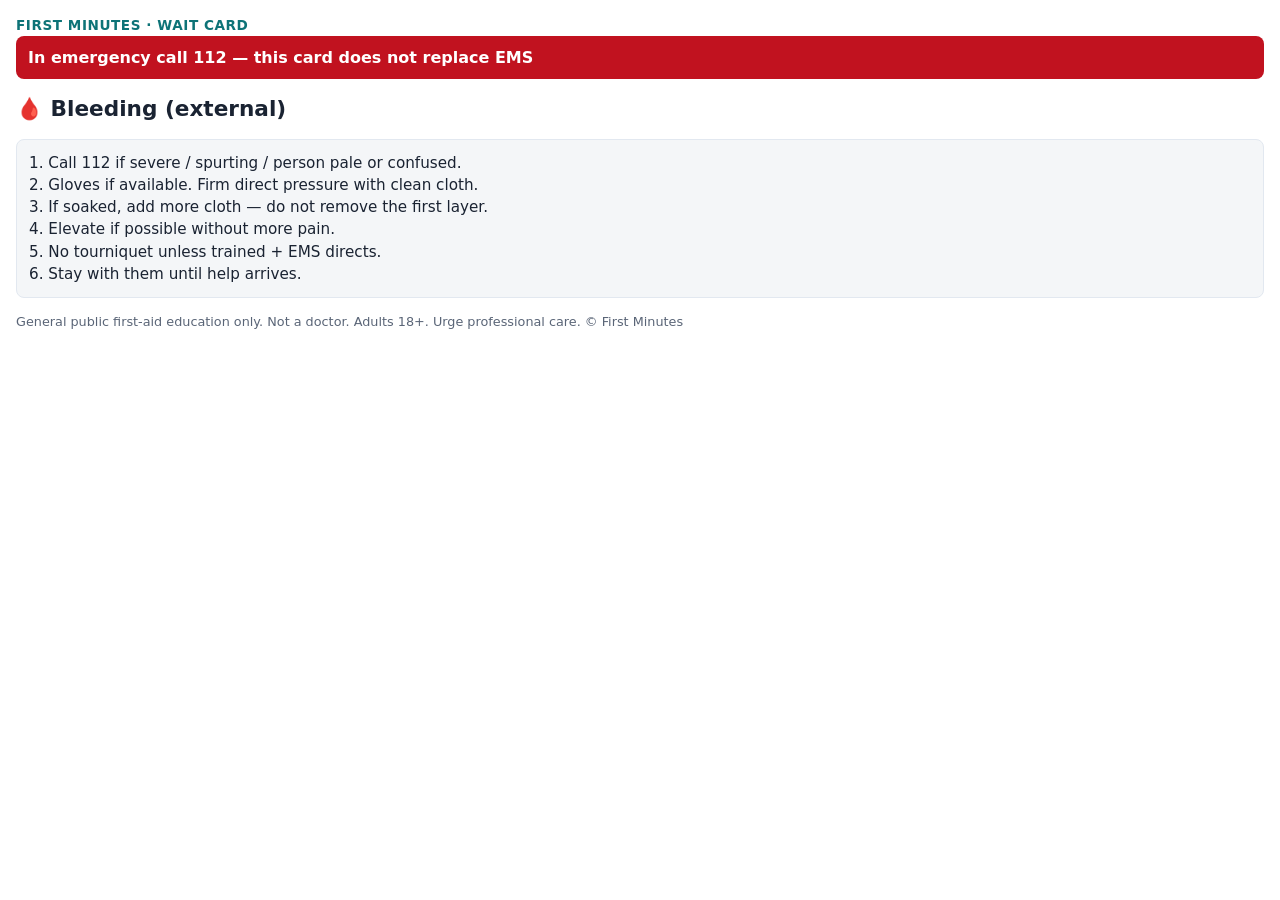
==== pack/cards/bleeding.html @ 526ff0f3 "Launch First Minutes: SA first-aid wait helper MVP Free static demo (112 bar, situation checklists, " ====
<!DOCTYPE html>
<html lang="en-ZA">
<head>
  <meta charset="utf-8">
  <meta name="viewport" content="width=device-width, initial-scale=1">
  <title>First Minutes — Bleeding (external)</title>
  <style>
    @page { size: A5; margin: 12mm; }
    body { font-family: system-ui, sans-serif; color: #1a2332; margin: 0; padding: 16px; line-height: 1.45; }
    .bar { background: #c1121f; color: #fff; padding: 10px 12px; border-radius: 8px; font-weight: 700; margin-bottom: 14px; }
    h1 { font-size: 1.35rem; margin: 0 0 8px; }
    .brand { color: #0d7377; font-weight: 800; font-size: 0.85rem; letter-spacing: 0.04em; text-transform: uppercase; }
    pre { white-space: pre-wrap; font-family: inherit; font-size: 0.95rem; background: #f4f6f8; padding: 12px; border-radius: 8px; border: 1px solid #e2e8f0; }
    .note { font-size: 0.8rem; color: #5a6577; margin-top: 12px; }
    @media print { body { padding: 0; } }
  </style>
</head>
<body>
  <div class="brand">First Minutes · Wait card</div>
  <div class="bar">In emergency call 112 — this card does not replace EMS</div>
  <h1>🩸 Bleeding (external)</h1>
  <pre>1. Call 112 if severe / spurting / person pale or confused.
2. Gloves if available. Firm direct pressure with clean cloth.
3. If soaked, add more cloth — do not remove the first layer.
4. Elevate if possible without more pain.
5. No tourniquet unless trained + EMS directs.
6. Stay with them until help arrives.</pre>
  <p class="note">General public first-aid education only. Not a doctor. Adults 18+. Urge professional care. © First Minutes</p>
</body>
</html>
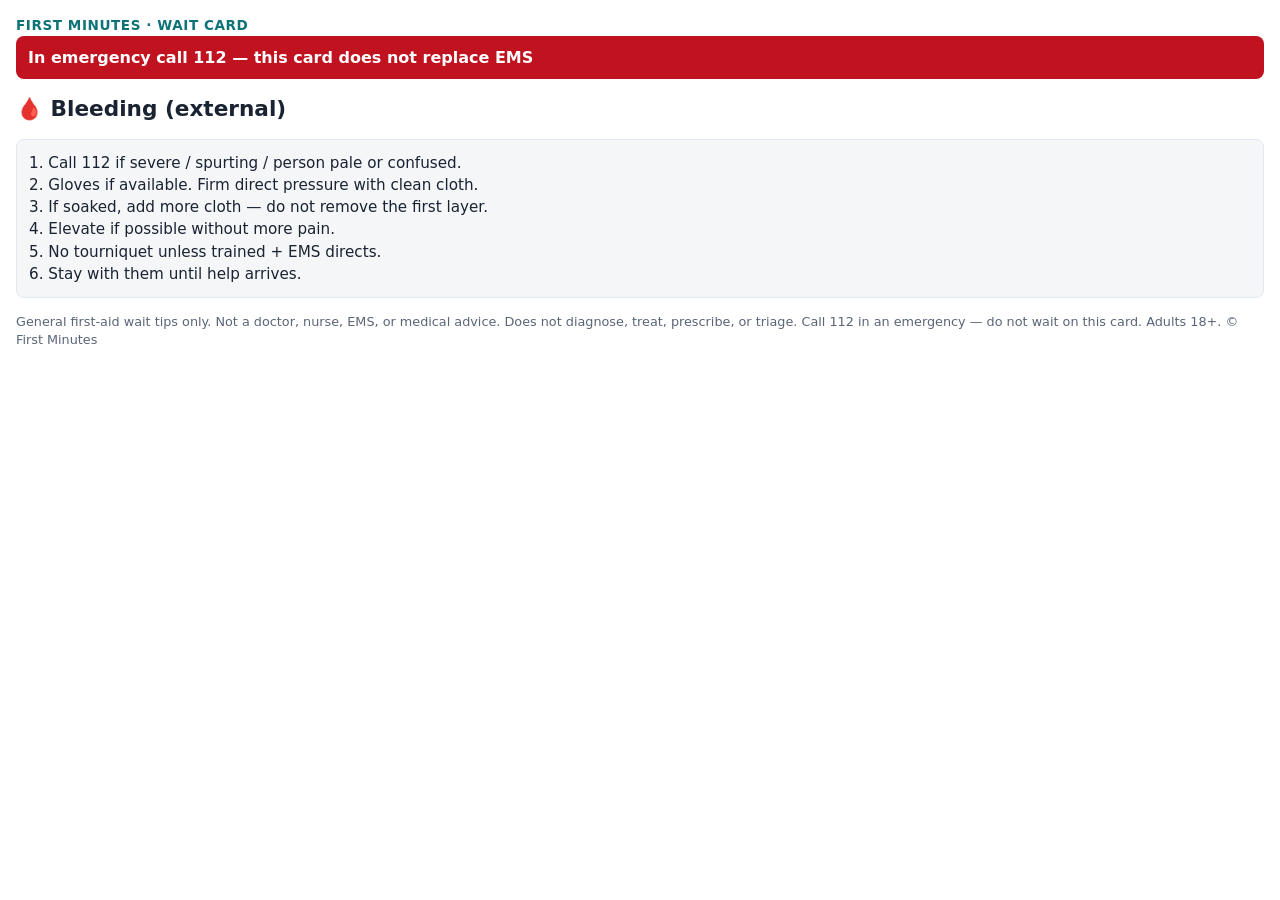
==== commit 87ca4d60: "Lock legal fence: 112-first, DEMO/unverified, no triage Apply ops/legal/first-minutes-disclaimer.md " ====
--- a/pack/cards/bleeding.html
+++ b/pack/cards/bleeding.html
@@ -25,6 +25,6 @@
 4. Elevate if possible without more pain.
 5. No tourniquet unless trained + EMS directs.
 6. Stay with them until help arrives.</pre>
-  <p class="note">General public first-aid education only. Not a doctor. Adults 18+. Urge professional care. © First Minutes</p>
+  <p class="note">General first-aid wait tips only. Not a doctor, nurse, EMS, or medical advice. Does not diagnose, treat, prescribe, or triage. Call 112 in an emergency — do not wait on this card. Adults 18+. © First Minutes</p>
 </body>
 </html>
